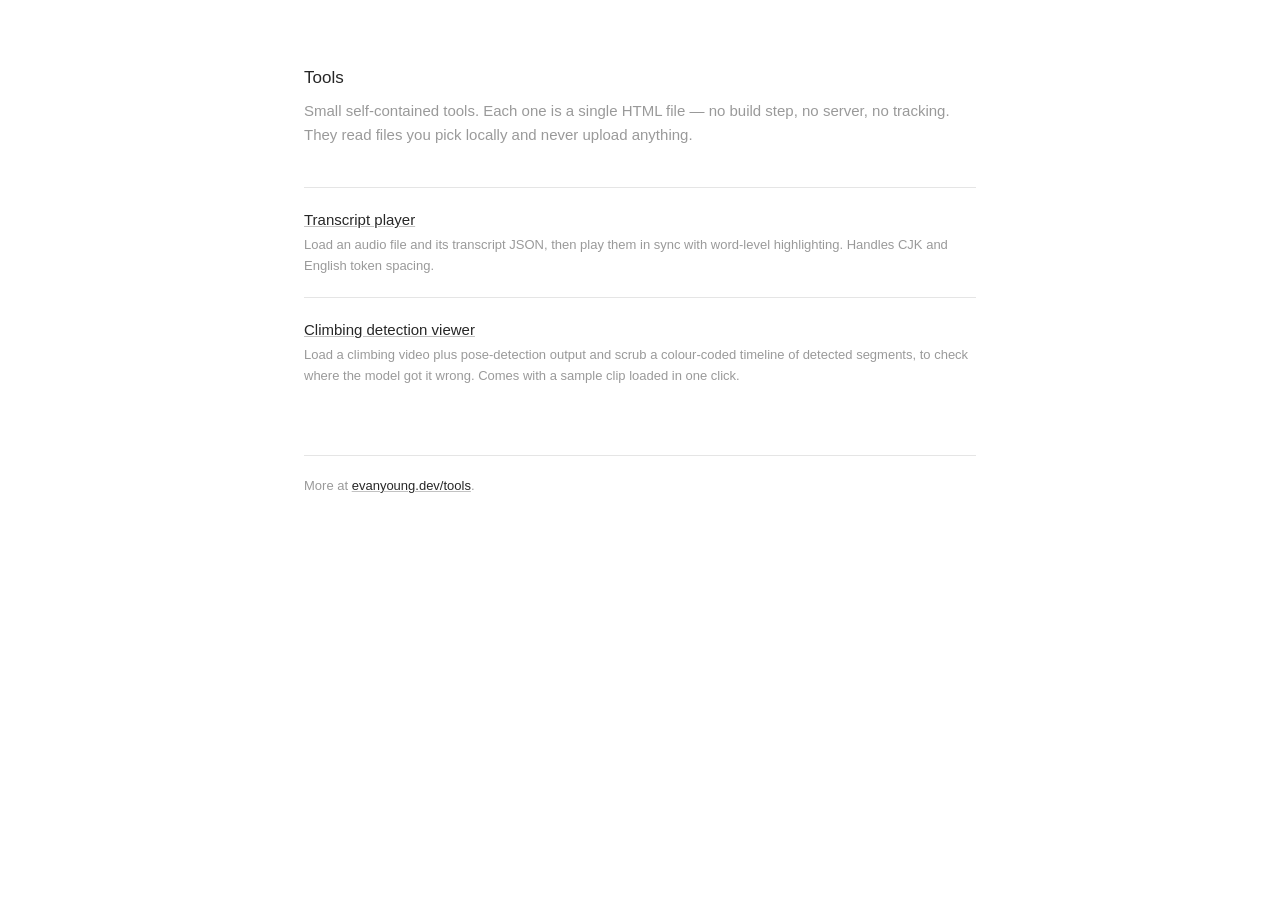
==== index.html @ 0bf5743b "Add tools site: transcript player and climbing detection viewer Single-file HTML tools, no build ste" ====
<!DOCTYPE html>
<html lang="en">
<head>
<meta charset="utf-8">
<meta name="viewport" content="width=device-width, initial-scale=1">
<title>Tools — Evan Young</title>
<meta name="description" content="Small self-contained browser tools.">
<style>
  :root {
    --bg: #ffffff;
    --text-primary: rgba(0, 0, 0, 0.85);
    --text-secondary: rgba(0, 0, 0, 0.4);
    --text-tertiary: rgba(0, 0, 0, 0.24);
    --border: rgba(0, 0, 0, 0.1);
  }
  * { box-sizing: border-box; }
  body {
    font-family: Inter, -apple-system, BlinkMacSystemFont, 'Segoe UI', Roboto, sans-serif;
    background: var(--bg);
    color: var(--text-primary);
    max-width: 45rem;
    margin: 0 auto;
    padding: 4rem 1.5rem;
    line-height: 1.6;
    -webkit-font-smoothing: antialiased;
  }
  h1 { font-size: 1.0625rem; font-weight: 500; margin: 0 0 0.5rem; }
  .intro { font-size: 0.9375rem; color: var(--text-secondary); margin: 0 0 2.5rem; }
  .tool { padding: 1.25rem 0; border-top: 1px solid var(--border); }
  .tool-name {
    display: block;
    font-size: 0.9375rem;
    font-weight: 500;
    color: var(--text-primary);
    text-decoration: underline;
    text-decoration-color: var(--text-tertiary);
    transition: text-decoration-color 0.2s ease-out;
  }
  .tool-name:hover { text-decoration-color: var(--text-primary); }
  .tool-desc { font-size: 0.8125rem; color: var(--text-secondary); margin: 0.2rem 0 0; }
  footer {
    margin-top: 3rem;
    padding-top: 1.25rem;
    border-top: 1px solid var(--border);
    font-size: 0.8125rem;
    color: var(--text-secondary);
  }
  footer a { color: var(--text-primary); text-decoration-color: var(--text-tertiary); }
</style>
</head>
<body>
  <h1>Tools</h1>
  <p class="intro">
    Small self-contained tools. Each one is a single HTML file — no build step, no
    server, no tracking. They read files you pick locally and never upload anything.
  </p>

  <div class="tool">
    <a class="tool-name" href="transcript-player/">Transcript player</a>
    <p class="tool-desc">
      Load an audio file and its transcript JSON, then play them in sync with
      word-level highlighting. Handles CJK and English token spacing.
    </p>
  </div>

  <div class="tool">
    <a class="tool-name" href="climb-viewer/">Climbing detection viewer</a>
    <p class="tool-desc">
      Load a climbing video plus pose-detection output and scrub a colour-coded
      timeline of detected segments, to check where the model got it wrong.
      Comes with a sample clip loaded in one click.
    </p>
  </div>

  <footer>
    More at <a href="https://evanyoung.dev/tools">evanyoung.dev/tools</a>.
  </footer>
</body>
</html>
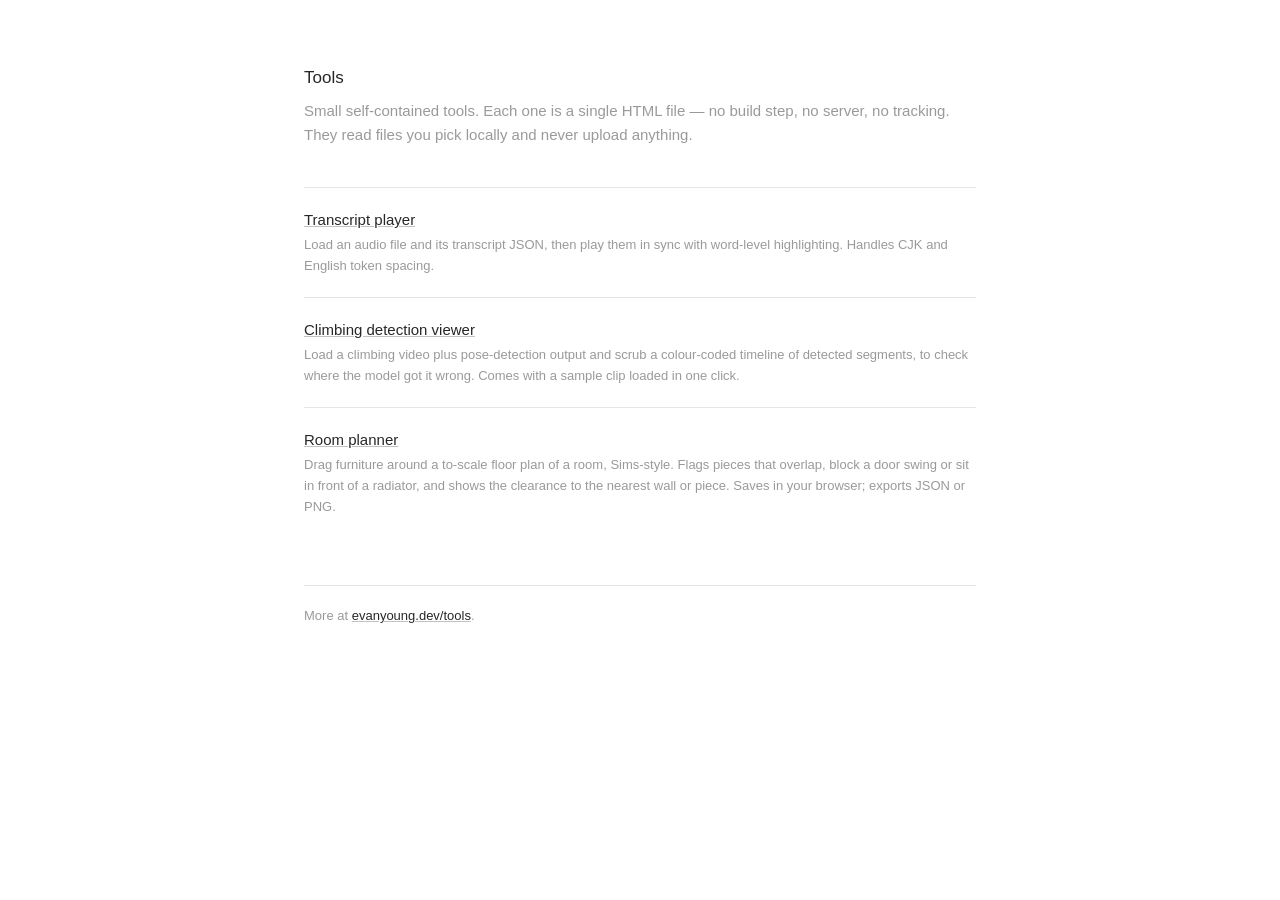
==== commit 8343cccb: "Add room planner tool Co-Authored-By: Claude Opus 5 (1M context) <noreply@anthropic.com>" ====
--- a/index.html
+++ b/index.html
@@ -72,6 +72,15 @@
     </p>
   </div>
 
+  <div class="tool">
+    <a class="tool-name" href="room-planner/">Room planner</a>
+    <p class="tool-desc">
+      Drag furniture around a to-scale floor plan of a room, Sims-style. Flags pieces
+      that overlap, block a door swing or sit in front of a radiator, and shows the
+      clearance to the nearest wall or piece. Saves in your browser; exports JSON or PNG.
+    </p>
+  </div>
+
   <footer>
     More at <a href="https://evanyoung.dev/tools">evanyoung.dev/tools</a>.
   </footer>
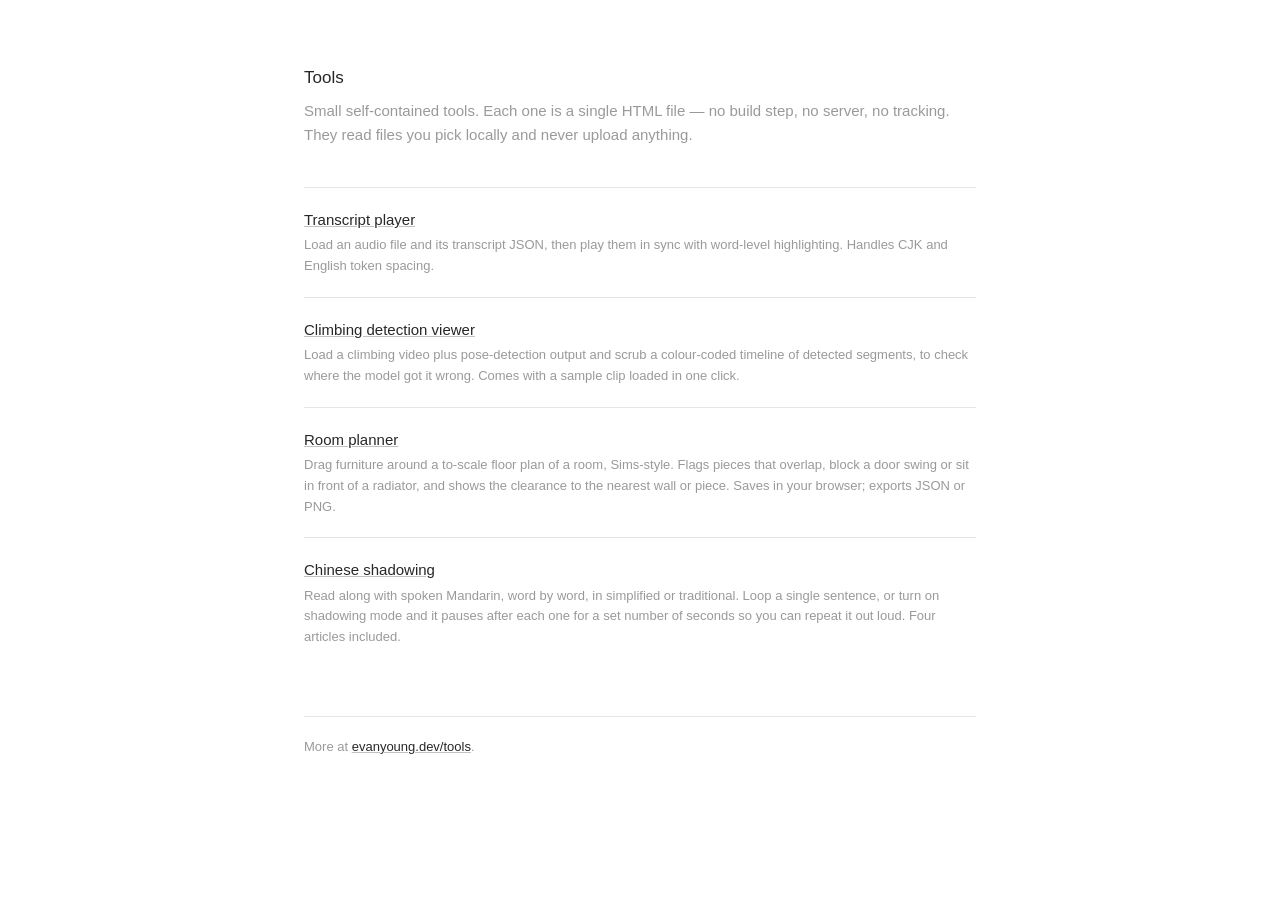
==== commit d5a850c4: "Add Chinese shadowing tool Read along with spoken Mandarin word by word in simplified or traditional" ====
--- a/index.html
+++ b/index.html
@@ -81,6 +81,15 @@
     </p>
   </div>
 
+  <div class="tool">
+    <a class="tool-name" href="shadowing/">Chinese shadowing</a>
+    <p class="tool-desc">
+      Read along with spoken Mandarin, word by word, in simplified or traditional.
+      Loop a single sentence, or turn on shadowing mode and it pauses after each one
+      for a set number of seconds so you can repeat it out loud. Four articles included.
+    </p>
+  </div>
+
   <footer>
     More at <a href="https://evanyoung.dev/tools">evanyoung.dev/tools</a>.
   </footer>
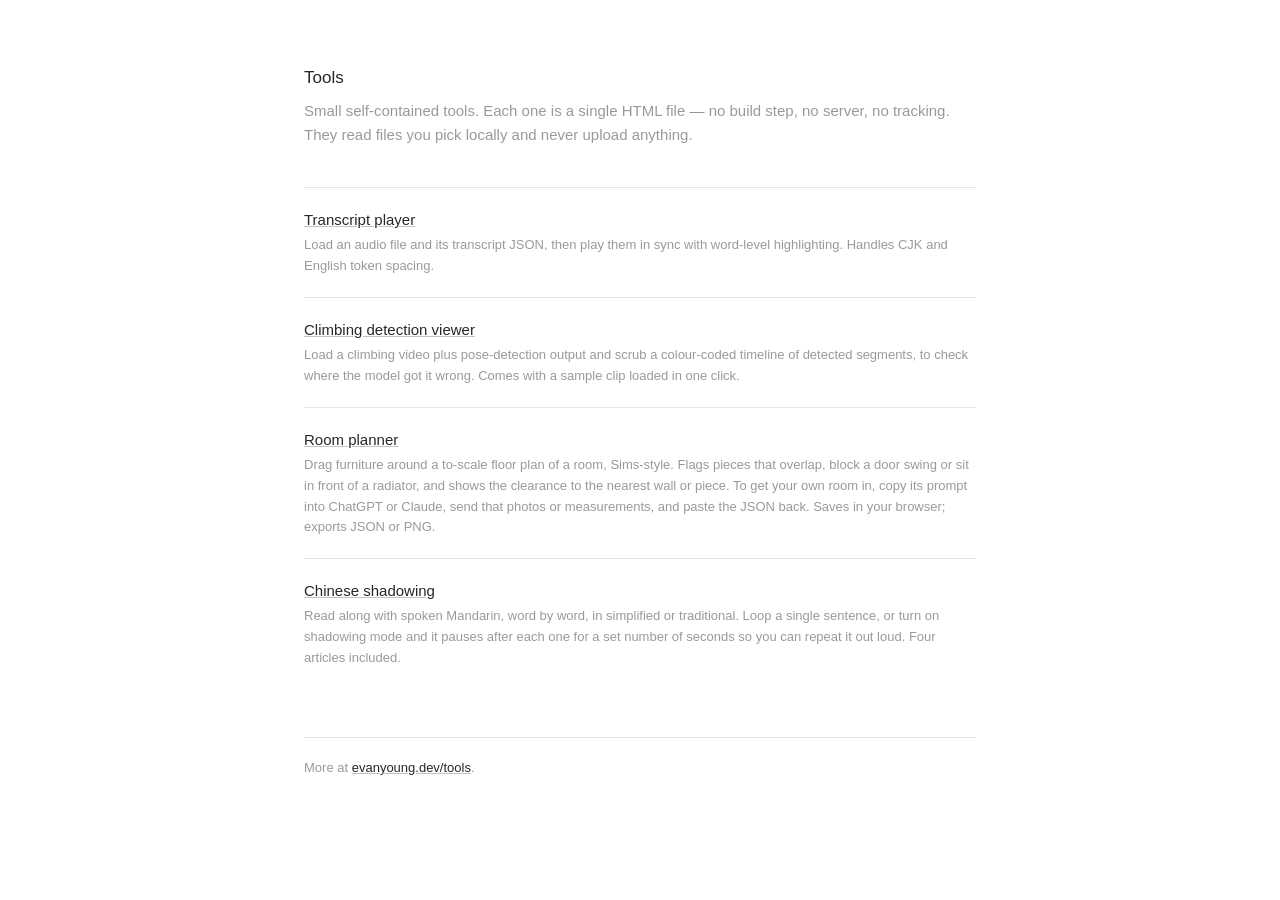
==== commit 281da6a4: "Room planner: import a room by pasting JSON from a chat window The planner only knew one room — mine" ====
--- a/index.html
+++ b/index.html
@@ -77,7 +77,9 @@
     <p class="tool-desc">
       Drag furniture around a to-scale floor plan of a room, Sims-style. Flags pieces
       that overlap, block a door swing or sit in front of a radiator, and shows the
-      clearance to the nearest wall or piece. Saves in your browser; exports JSON or PNG.
+      clearance to the nearest wall or piece. To get your own room in, copy its prompt
+      into ChatGPT or Claude, send that photos or measurements, and paste the JSON back.
+      Saves in your browser; exports JSON or PNG.
     </p>
   </div>
 
